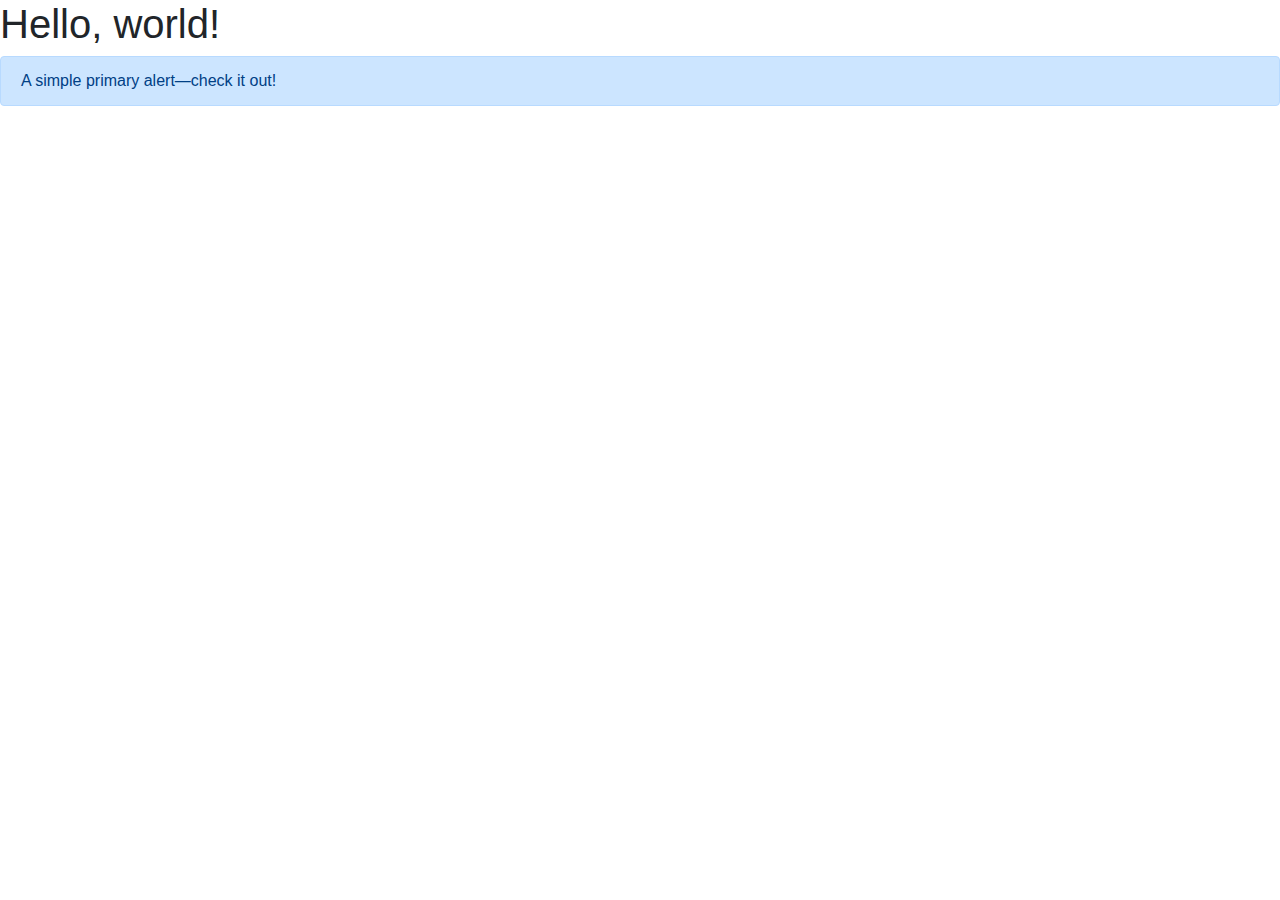
==== index.html @ c6aacb7c "Added dependencies for Bootstrap and JQuery" ====
<!doctype html>
<html lang="en">
  <head>
    <!-- Required meta tags -->
    <meta charset="utf-8">
    <meta name="viewport" content="width=device-width, initial-scale=1, shrink-to-fit=no">
    <!-- jQuery first, then Bootstrap JS -->
    <script src="js/jquery-3.4.1.min.js"></script>
    <script src="js/bootstrap.min.js"></script>
    <!-- Importing Bootstrap CSS library into our project -->
    <link rel="stylesheet" href="css/bootstrap.min.css">

    <title>Hello, world!</title>
  </head>
  <body>
    <h1>Hello, world!</h1>

    <div class="alert alert-primary" role="alert">
        A simple primary alert—check it out!
      </div>

    <!-- Optional JavaScript -->
   
  </body>
</html>
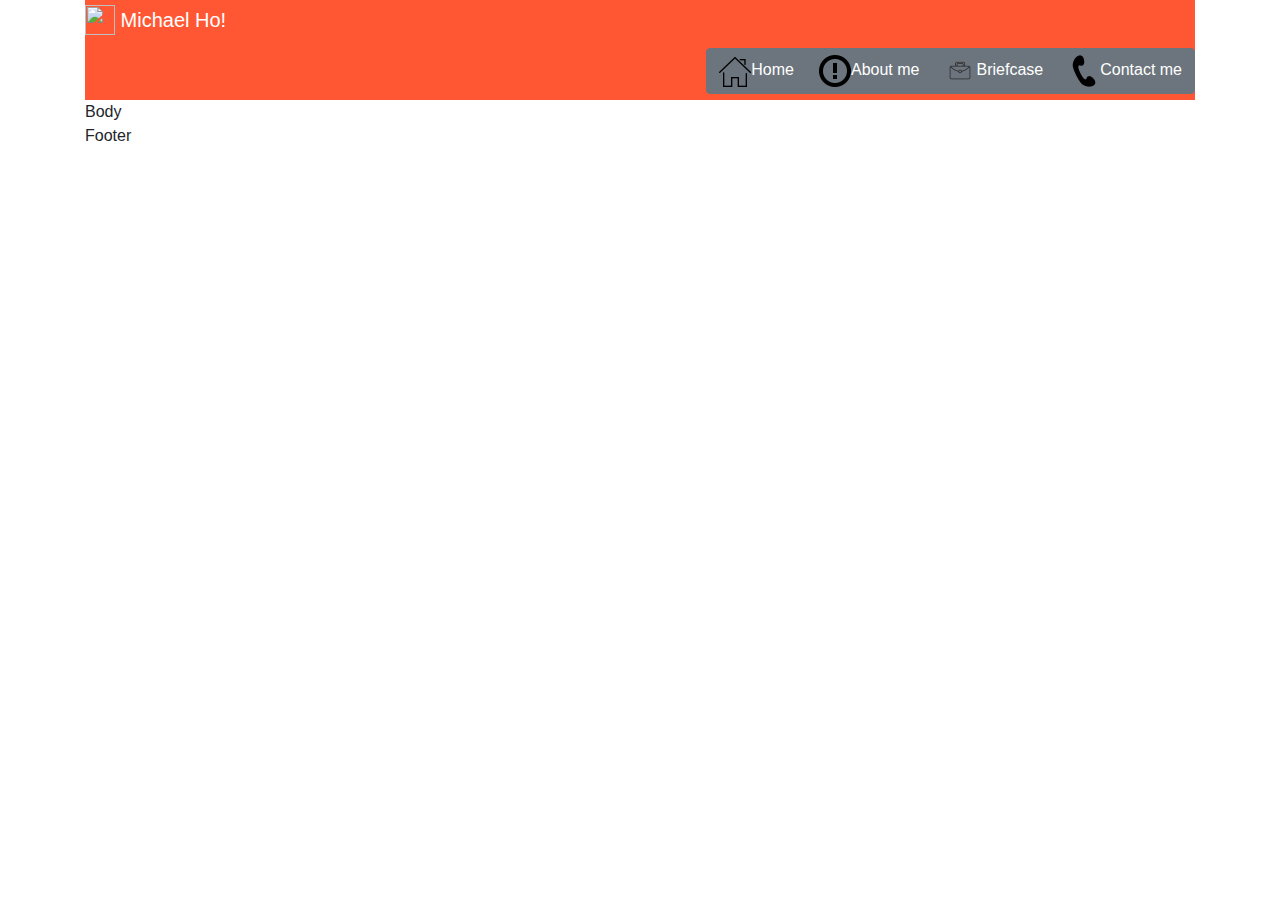
==== commit 8dd82945: "Added icons. We added a menu" ====
--- a/index.html
+++ b/index.html
@@ -10,16 +10,77 @@
     <!-- Importing Bootstrap CSS library into our project -->
     <link rel="stylesheet" href="css/bootstrap.min.css">
 
+    <link href="css/fontawesome.css" rel="stylesheet">
+    <link href="css/brands.css" rel="stylesheet">
+    <link href="css/solid.css" rel="stylesheet">
+
+    <style>
+        .bg-light {
+            background-color:#FF5733 !important;
+            color: whitesmoke;
+        };
+        a 
+        {
+            color: white;
+            text-decoration: none;
+            background-color: transparent;  
+        }
+        .iconclass
+        {
+            width:32px;
+            height: 32px;
+         }
+    </style>
+
     <title>Hello, world!</title>
   </head>
   <body>
-    <h1>Hello, world!</h1>
+   
+    
 
-    <div class="alert alert-primary" role="alert">
-        A simple primary alert—check it out!
-      </div>
+    <div class="container">
+ 
+   <!--Header-->     
+   <div class="row">
+        <div class="col-lg">
+            
+        <!-- Image and text -->
+        <nav class="bg-light" style="height: 100px;">
+            <a class="navbar-brand" href="#" style="color: white;">
+                <img src="" width="30" height="30" class="d-inline-block align-top" alt="">
+                Michael Ho!
+            </a>
 
-    <!-- Optional JavaScript -->
+            <div class="btn-group" role="group" aria-label="Basic example" style="margin-top: 3em; margin-left: 2em; float: right;">
+                <button type="button" class="btn btn-secondary"><img src="images/home.png" class="iconclass">Home</button>
+                <button type="button" class="btn btn-secondary"><img src="images/about.png" class="iconclass">About me</button>
+                <button type="button" class="btn btn-secondary"><img src="images/briefcase.png" class="iconclass">Briefcase</button>
+                <button type="button" class="btn btn-secondary"><img src="images/contact.png" class="iconclass">Contact me</button>
+            </div>
+
+          
+        </nav>
+
+            
+        </div>
+   </div>
+
+     <!--Body-->     
+     <div class="row">
+        <div class="col-lg">
+            Body
+        </div>
+   </div>
+
+     <!--Footer-->     
+     <div class="row">
+        <div class="col-lg">
+           Footer
+        </div>
+   </div>
+ 
+</div>
+
    
   </body>
 </html>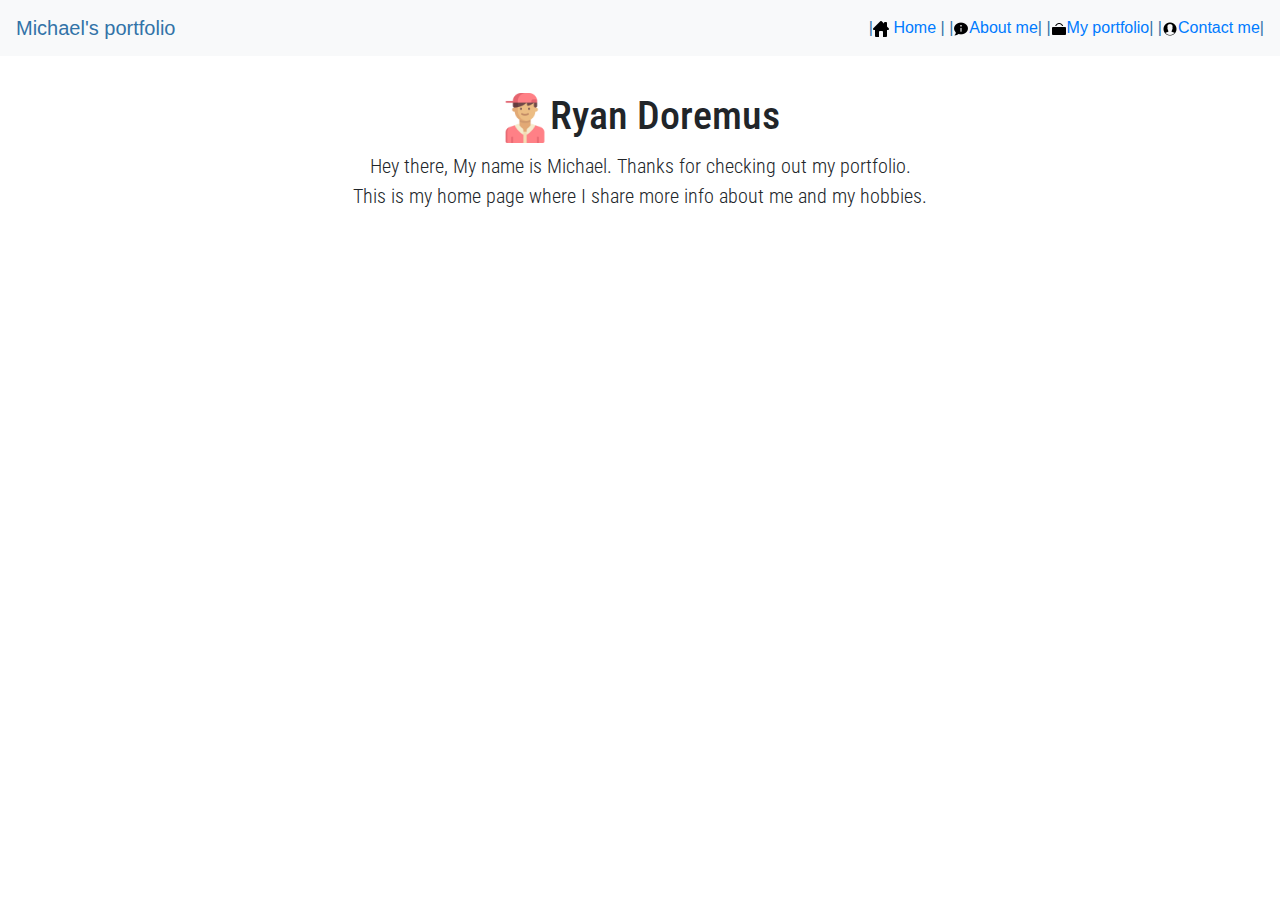
==== commit 9c7658c7: "Changes" ====
--- a/index.html
+++ b/index.html
@@ -1,86 +1,65 @@
 <!doctype html>
 <html lang="en">
   <head>
+    <style>
+      rightmenu{
+        color: #3273a8;
+      }
+      .icon
+      {
+        width: 16px;
+        height: 16px;
+      }
+      a
+      {
+        color: #3273a8;
+      }
+      Avatarsection
+      {
+        font-family: 'Roboto Condensed', sans-serif;
+        font-size: 24px;
+        margin-top: 2em;
+        text-align: center;
+        margin-left: 40%;
+
+      }
+      Avatarsection > h1 > img
+      {
+        margin: 0;
+        width: 50px;
+        height: 50px;
+        /*float: left;*/
+      }
+    </style>
     <!-- Required meta tags -->
     <meta charset="utf-8">
     <meta name="viewport" content="width=device-width, initial-scale=1, shrink-to-fit=no">
-    <!-- jQuery first, then Bootstrap JS -->
-    <script src="js/jquery-3.4.1.min.js"></script>
-    <script src="js/bootstrap.min.js"></script>
-    <!-- Importing Bootstrap CSS library into our project -->
+
+    <!-- Bootstrap CSS -->
     <link rel="stylesheet" href="css/bootstrap.min.css">
-
-    <link href="css/fontawesome.css" rel="stylesheet">
-    <link href="css/brands.css" rel="stylesheet">
-    <link href="css/solid.css" rel="stylesheet">
-
-    <style>
-        .bg-light {
-            background-color:#FF5733 !important;
-            color: whitesmoke;
-        };
-        a 
-        {
-            color: white;
-            text-decoration: none;
-            background-color: transparent;  
-        }
-        .iconclass
-        {
-            width:32px;
-            height: 32px;
-         }
-    </style>
-
-    <title>Hello, world!</title>
+    <link href="https://fonts.googleapis.com/css2?family=Roboto+Condensed&display=swap" rel="stylesheet">
+    <title>Ryan's Portfolio</title>
   </head>
   <body>
-   
-    
+    <!-- As a heading -->
+  <nav class="navbar navbar-light bg-light">
+    <span class="navbar-brand mb-0 h1" style="color: #3273a8;">Michael's portfolio</span>
+    <rightmenu>
+      |<a href="index.html"><img src="images/icons/home.png" class="icon"> Home </a>|
+      |<a href="aboutme.html"><img src="images/icons/about.png" class="icon">About me</a>|
+      |<a href="portfolio.html"><img src="images/icons/briefcase.png" class="icon">My portfolio</a>|
+      |<a href="contactme.html"><img src="images/icons/contact.png" class="icon">Contact me</a>|
+    </rightmenu>
+  </nav>
+ <Avatarsection>
 
-    <div class="container">
- 
-   <!--Header-->     
-   <div class="row">
-        <div class="col-lg">
-            
-        <!-- Image and text -->
-        <nav class="bg-light" style="height: 100px;">
-            <a class="navbar-brand" href="#" style="color: white;">
-                <img src="" width="30" height="30" class="d-inline-block align-top" alt="">
-                Michael Ho!
-            </a>
-
-            <div class="btn-group" role="group" aria-label="Basic example" style="margin-top: 3em; margin-left: 2em; float: right;">
-                <button type="button" class="btn btn-secondary"><img src="images/home.png" class="iconclass">Home</button>
-                <button type="button" class="btn btn-secondary"><img src="images/about.png" class="iconclass">About me</button>
-                <button type="button" class="btn btn-secondary"><img src="images/briefcase.png" class="iconclass">Briefcase</button>
-                <button type="button" class="btn btn-secondary"><img src="images/contact.png" class="iconclass">Contact me</button>
-            </div>
-
-          
-        </nav>
-
-            
-        </div>
-   </div>
-
-     <!--Body-->     
-     <div class="row">
-        <div class="col-lg">
-            Body
-        </div>
-   </div>
-
-     <!--Footer-->     
-     <div class="row">
-        <div class="col-lg">
-           Footer
-        </div>
-   </div>
- 
-</div>
-
-   
+   <h1><img src="images/icons/avatar.png" alt="Ryan!" width="50" height="50">Ryan Doremus</h1>
+   <p class ="lead">Hey there, My name is Michael. Thanks for checking out my portfolio.
+     <br>This is my home page where I share more info about me and my hobbies. </p>
+ </Avatarsection>
+    <!-- Optional JavaScript -->
+    <!-- jQuery first, then Popper.js, then Bootstrap JS -->
+    <script src="js/jquery-3.5.0.min.js"></script>
+    <script src="js/bootstrap.min.js" ></script>
   </body>
-</html>+</html>
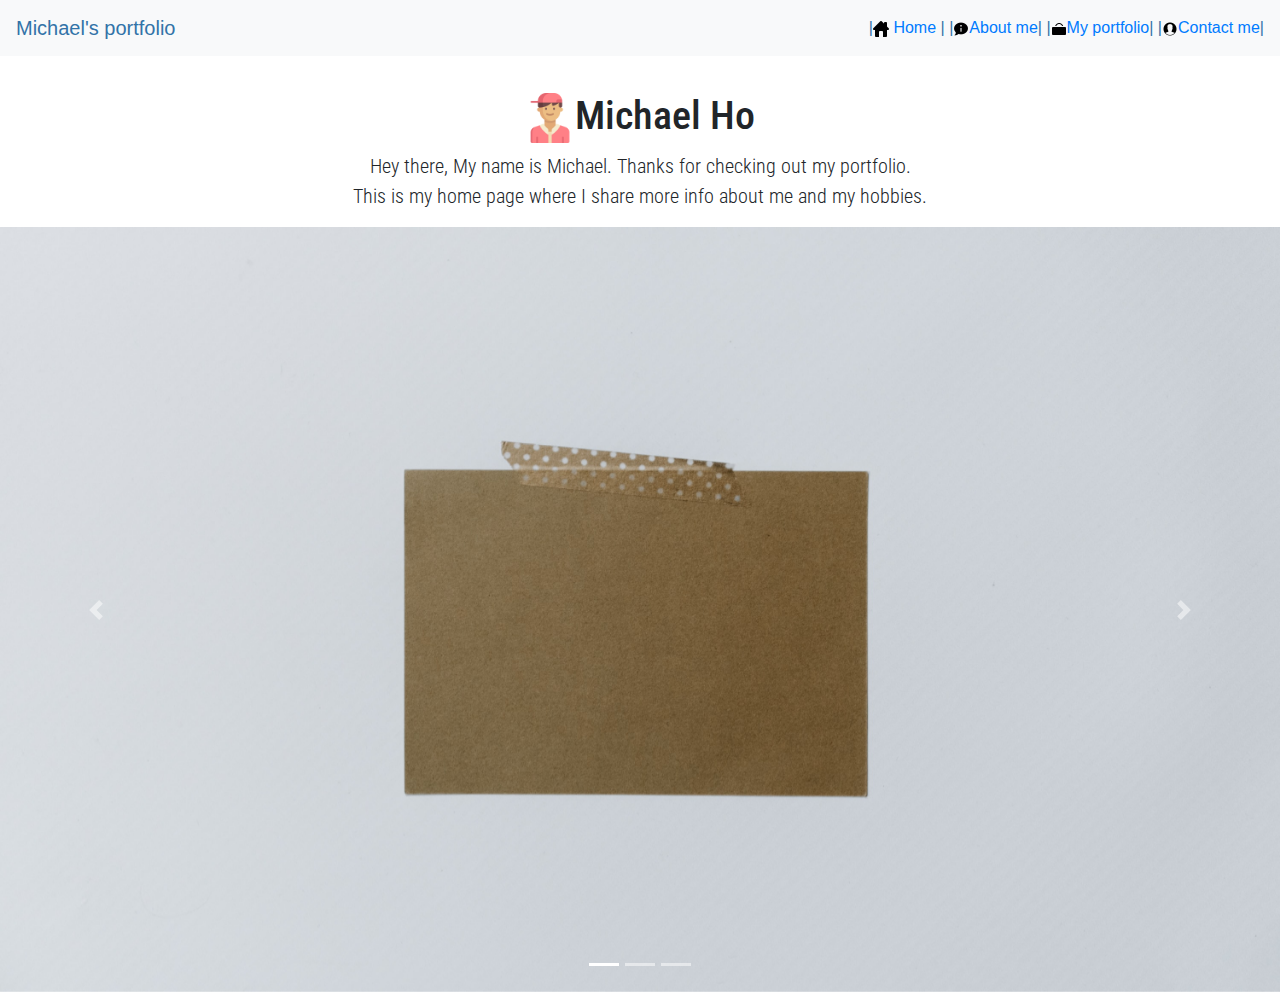
==== commit 24883540: "Added carousel section" ====
--- a/index.html
+++ b/index.html
@@ -31,6 +31,7 @@
         /*float: left;*/
       }
     </style>
+    <script src="js/lib.js" ></script>
     <!-- Required meta tags -->
     <meta charset="utf-8">
     <meta name="viewport" content="width=device-width, initial-scale=1, shrink-to-fit=no">
@@ -38,7 +39,7 @@
     <!-- Bootstrap CSS -->
     <link rel="stylesheet" href="css/bootstrap.min.css">
     <link href="https://fonts.googleapis.com/css2?family=Roboto+Condensed&display=swap" rel="stylesheet">
-    <title>Ryan's Portfolio</title>
+    <title>Michael's Portfolio</title>
   </head>
   <body>
     <!-- As a heading -->
@@ -51,12 +52,43 @@
       |<a href="contactme.html"><img src="images/icons/contact.png" class="icon">Contact me</a>|
     </rightmenu>
   </nav>
+  <!-- Avatar Section -->
+
  <Avatarsection>
-
-   <h1><img src="images/icons/avatar.png" alt="Ryan!" width="50" height="50">Ryan Doremus</h1>
+   <h1><img src="images/icons/avatar.png" alt="Ryan!" width="50" height="50">Michael Ho</h1>
    <p class ="lead">Hey there, My name is Michael. Thanks for checking out my portfolio.
      <br>This is my home page where I share more info about me and my hobbies. </p>
  </Avatarsection>
+<!-- Carousel section -->
+ <div>
+   <div id="carouselExampleIndicators" class="carousel slide" data-ride="carousel">
+  <ol class="carousel-indicators">
+    <li data-target="#carouselExampleIndicators" data-slide-to="0" class="active"></li>
+    <li data-target="#carouselExampleIndicators" data-slide-to="1"></li>
+    <li data-target="#carouselExampleIndicators" data-slide-to="2"></li>
+  </ol>
+  <div class="carousel-inner">
+    <div class="carousel-item active">
+      <img class="d-block w-100" src="images/personalimages/placeholder.jpg" alt="First slide">
+    </div>
+    <div class="carousel-item">
+      <img class="d-block w-100" src="images/personalimages/placeholder.jpg" alt="Second slide">
+    </div>
+    <div class="carousel-item">
+      <img class="d-block w-100" src="images/personalimages/placeholder.jpg" alt="Third slide">
+    </div>
+  </div>
+  <a class="carousel-control-prev" href="#carouselExampleIndicators" role="button" data-slide="prev">
+    <span class="carousel-control-prev-icon" aria-hidden="true"></span>
+    <span class="sr-only">Previous</span>
+  </a>
+  <a class="carousel-control-next" href="#carouselExampleIndicators" role="button" data-slide="next">
+    <span class="carousel-control-next-icon" aria-hidden="true"></span>
+    <span class="sr-only">Next</span>
+  </a>
+</div>
+ </div>
+
     <!-- Optional JavaScript -->
     <!-- jQuery first, then Popper.js, then Bootstrap JS -->
     <script src="js/jquery-3.5.0.min.js"></script>
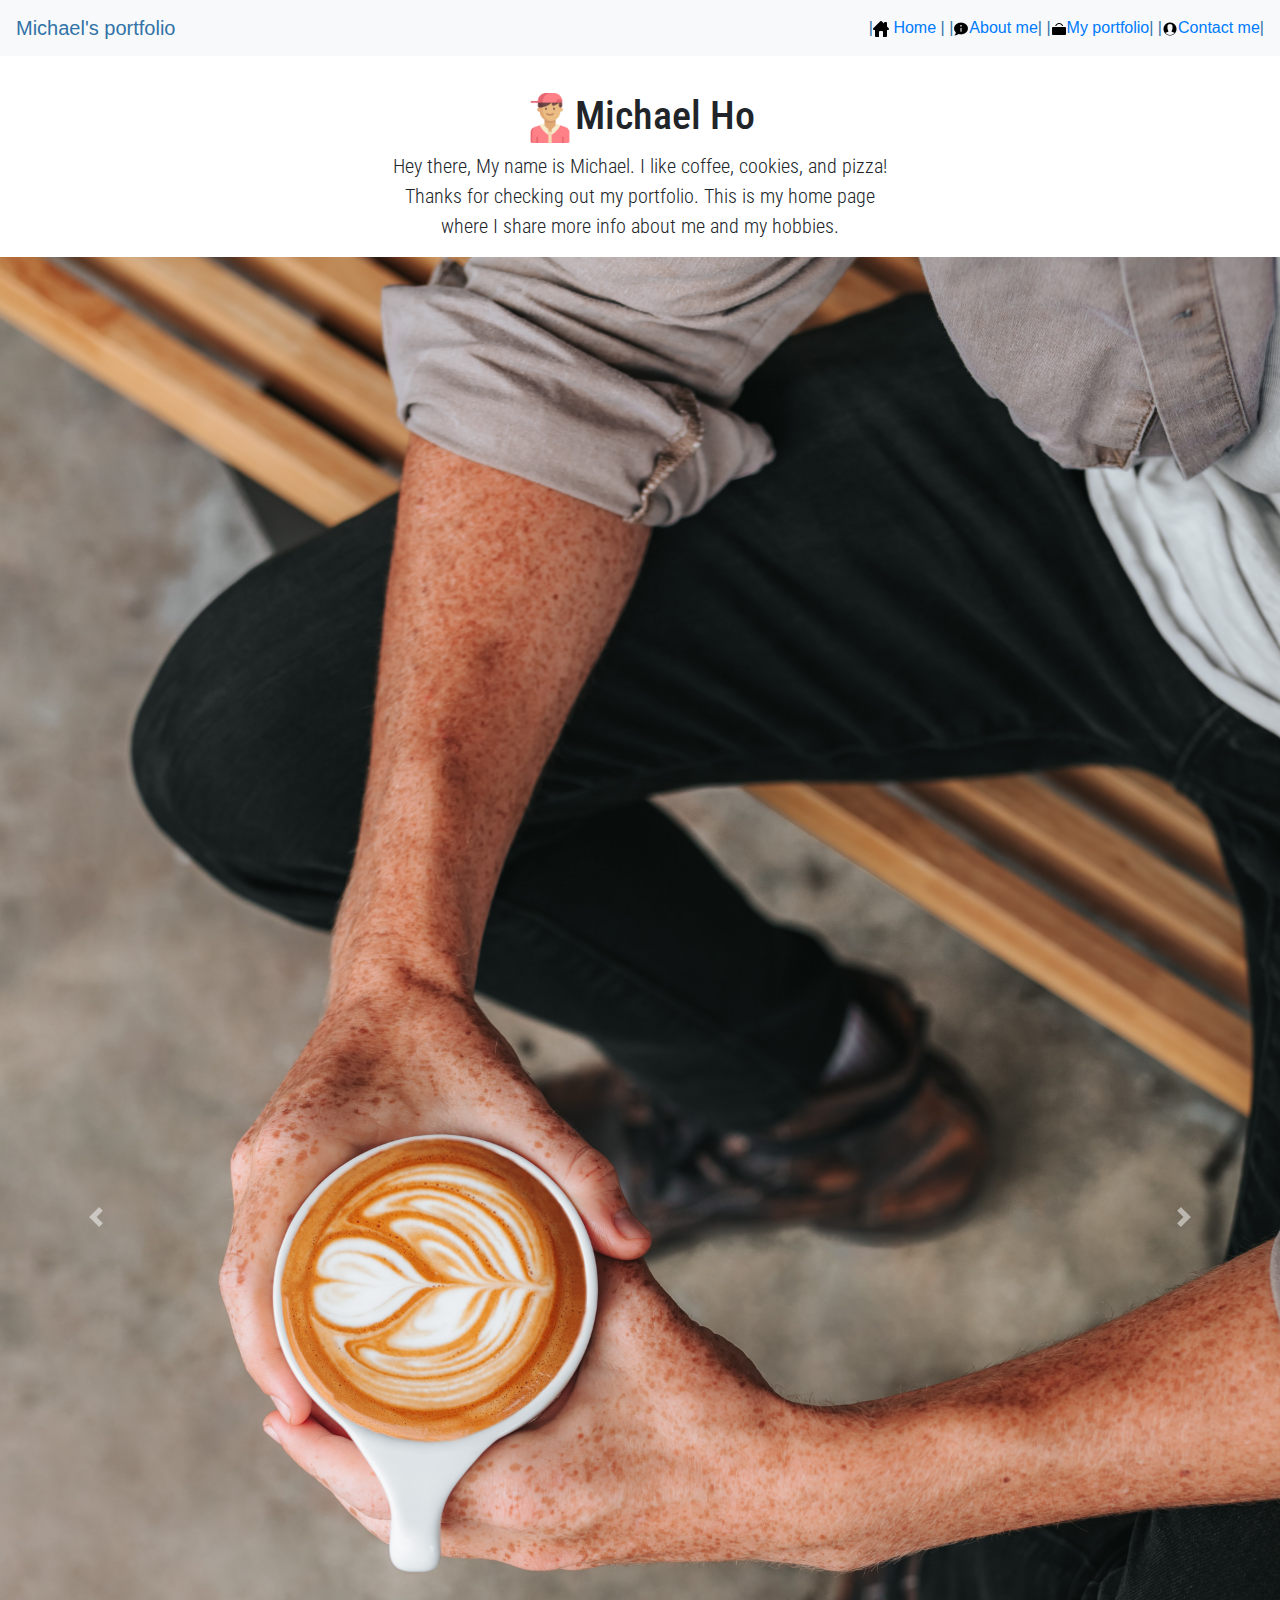
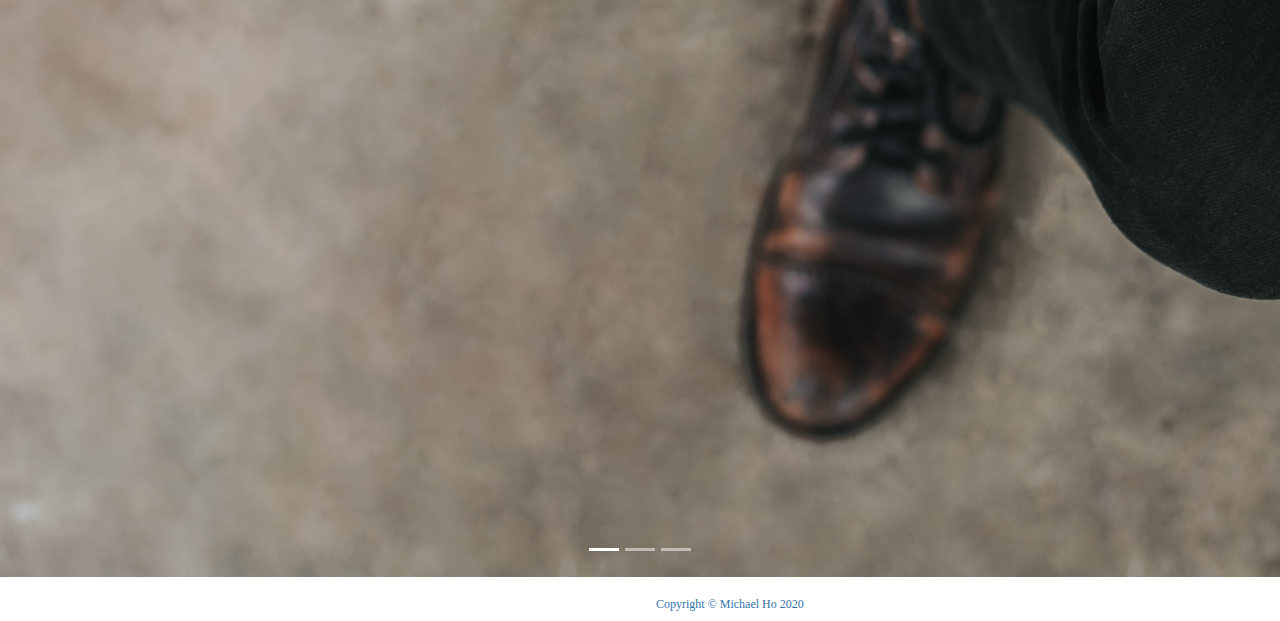
==== commit e89f0101: "Added images and footer" ====
--- a/index.html
+++ b/index.html
@@ -30,6 +30,14 @@
         height: 50px;
         /*float: left;*/
       }
+      Footer {
+        text-align: center;
+        margin-top: 10px;
+        margin-left: 50%;
+        font-family: tahoma;
+        font-size:12px;
+        color: #3273a8
+      }
     </style>
     <script src="js/lib.js" ></script>
     <!-- Required meta tags -->
@@ -56,8 +64,9 @@
 
  <Avatarsection>
    <h1><img src="images/icons/avatar.png" alt="Ryan!" width="50" height="50">Michael Ho</h1>
-   <p class ="lead">Hey there, My name is Michael. Thanks for checking out my portfolio.
-     <br>This is my home page where I share more info about me and my hobbies. </p>
+   <p class ="lead">Hey there, My name is Michael. I like coffee, cookies, and pizza!
+     <br>Thanks for checking out my portfolio. This is my home page
+      <br> where I share more info about me and my hobbies. </p>
  </Avatarsection>
 <!-- Carousel section -->
  <div>
@@ -69,13 +78,13 @@
   </ol>
   <div class="carousel-inner">
     <div class="carousel-item active">
-      <img class="d-block w-100" src="images/personalimages/placeholder.jpg" alt="First slide">
+      <img class="d-block w-100" src="images/personalimages/drink1.jpg" alt="First slide">
     </div>
     <div class="carousel-item">
-      <img class="d-block w-100" src="images/personalimages/placeholder.jpg" alt="Second slide">
+      <img class="d-block w-100" src="images/personalimages/food1.jpg" alt="Second slide">
     </div>
     <div class="carousel-item">
-      <img class="d-block w-100" src="images/personalimages/placeholder.jpg" alt="Third slide">
+      <img class="d-block w-100" src="images/personalimages/food2.jpg" alt="Third slide">
     </div>
   </div>
   <a class="carousel-control-prev" href="#carouselExampleIndicators" role="button" data-slide="prev">
@@ -88,6 +97,9 @@
   </a>
 </div>
  </div>
+<!-- Footer section -->
+
+ <Footer class="navbar">Copyright &copy; Michael Ho 2020 </Footer>
 
     <!-- Optional JavaScript -->
     <!-- jQuery first, then Popper.js, then Bootstrap JS -->
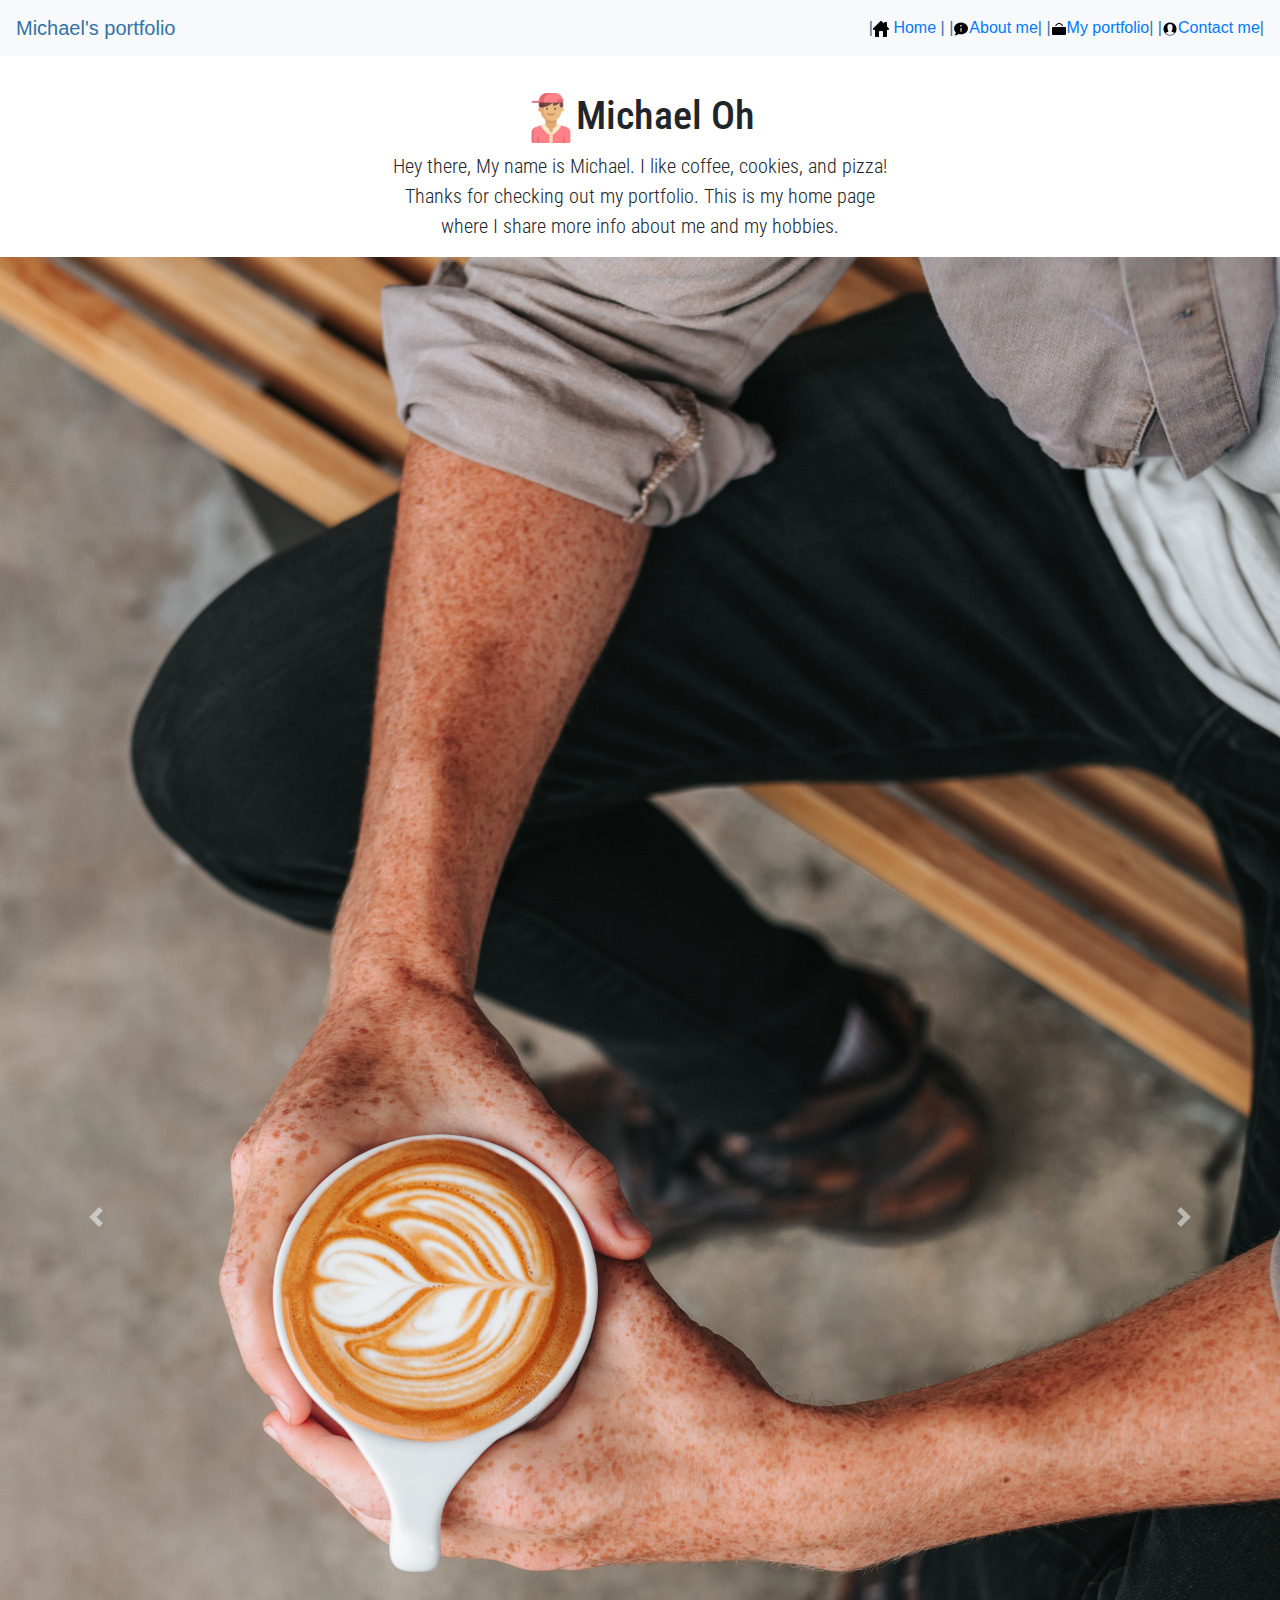
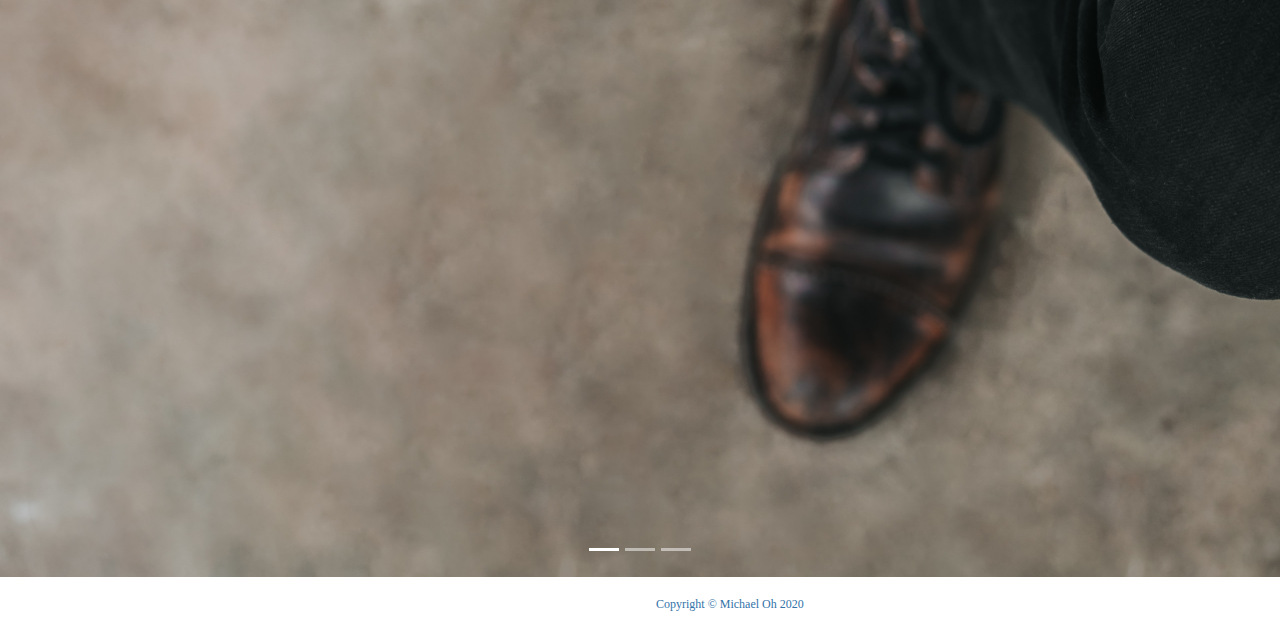
==== commit ed75020a: "Aboutme page" ====
--- a/index.html
+++ b/index.html
@@ -1,44 +1,7 @@
 <!doctype html>
 <html lang="en">
   <head>
-    <style>
-      rightmenu{
-        color: #3273a8;
-      }
-      .icon
-      {
-        width: 16px;
-        height: 16px;
-      }
-      a
-      {
-        color: #3273a8;
-      }
-      Avatarsection
-      {
-        font-family: 'Roboto Condensed', sans-serif;
-        font-size: 24px;
-        margin-top: 2em;
-        text-align: center;
-        margin-left: 40%;
-
-      }
-      Avatarsection > h1 > img
-      {
-        margin: 0;
-        width: 50px;
-        height: 50px;
-        /*float: left;*/
-      }
-      Footer {
-        text-align: center;
-        margin-top: 10px;
-        margin-left: 50%;
-        font-family: tahoma;
-        font-size:12px;
-        color: #3273a8
-      }
-    </style>
+    <link rel="stylesheet" href="css/style.css">
     <script src="js/lib.js" ></script>
     <!-- Required meta tags -->
     <meta charset="utf-8">
@@ -63,7 +26,7 @@
   <!-- Avatar Section -->
 
  <Avatarsection>
-   <h1><img src="images/icons/avatar.png" alt="Ryan!" width="50" height="50">Michael Ho</h1>
+   <h1><img src="images/icons/avatar.png" alt="Ryan!" width="50" height="50">Michael Oh</h1>
    <p class ="lead">Hey there, My name is Michael. I like coffee, cookies, and pizza!
      <br>Thanks for checking out my portfolio. This is my home page
       <br> where I share more info about me and my hobbies. </p>
@@ -99,7 +62,7 @@
  </div>
 <!-- Footer section -->
 
- <Footer class="navbar">Copyright &copy; Michael Ho 2020 </Footer>
+ <Footer class="navbar">Copyright &copy; Michael Oh 2020 </Footer>
 
     <!-- Optional JavaScript -->
     <!-- jQuery first, then Popper.js, then Bootstrap JS -->
--- a/css/style.css
+++ b/css/style.css
@@ -0,0 +1,58 @@
+rightmenu{
+  color: #3273a8;
+}
+.icon
+{
+  width: 16px;
+  height: 16px;
+}
+a
+{
+  color: #3273a8;
+}
+Avatarsection
+{
+  font-family: 'Roboto Condensed', sans-serif;
+  font-size: 24px;
+  margin-top: 2em;
+  text-align: center;
+  margin-left: 40%;
+
+}
+Avatarsection > h1 > img
+{
+  margin: 0;
+  width: 50px;
+  height: 50px;
+  /*float: left;*/
+}
+Footer {
+  text-align: center;
+  margin-top: 10px;
+  margin-left: 50%;
+  font-family: tahoma;
+  font-size:12px;
+  color: #3273a8
+}
+table {
+  margin-top: 2%;
+}
+.container {
+    padding: 20px 40px 20px;
+}
+    .aboutmeimage {
+        display: inline-block;
+        vertical-align: top;
+        width: 46%;
+        margin: 20px 30px 0 0;
+    }
+    .aboutmetext {
+      display: inline-block;
+      width: 46%;
+    }
+
+h2 {
+  font-family: 'Ubuntu', sans-serif;
+  padding: 10px;
+  margin-top: 2%;
+}
